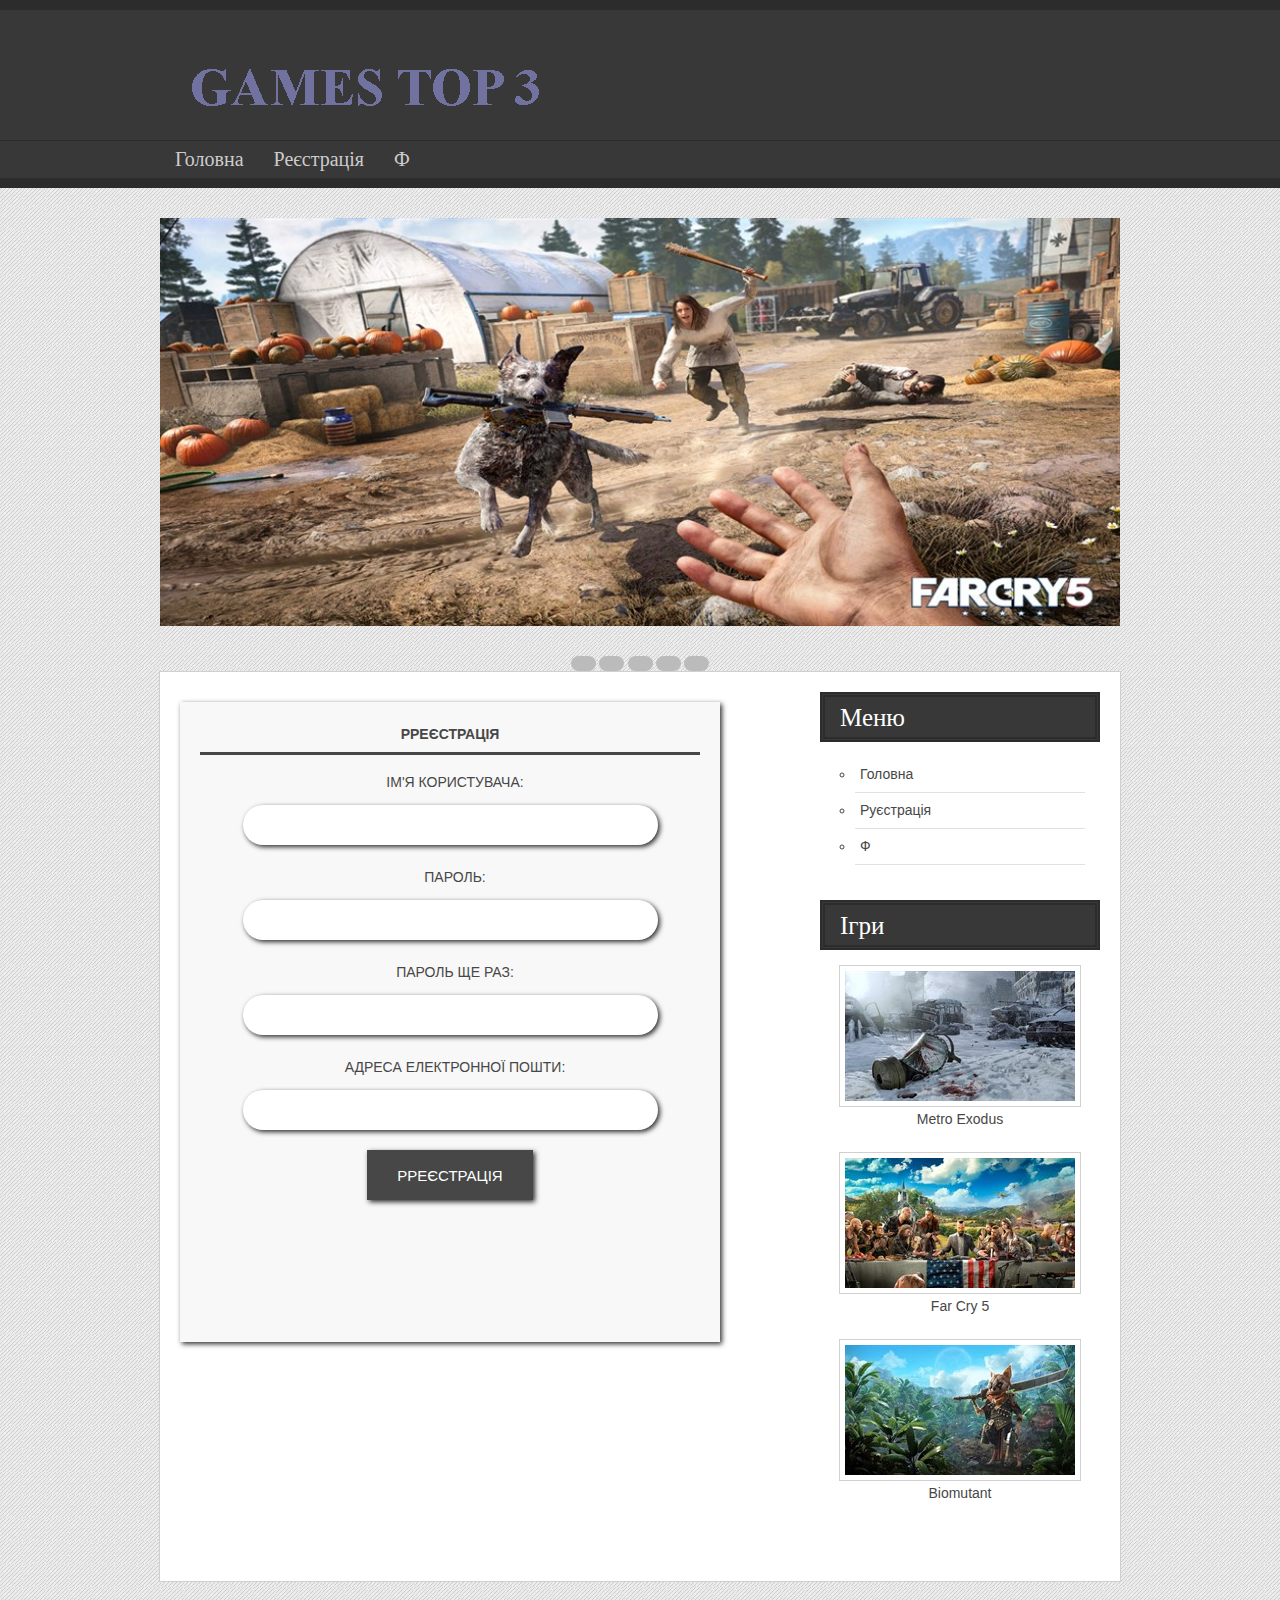
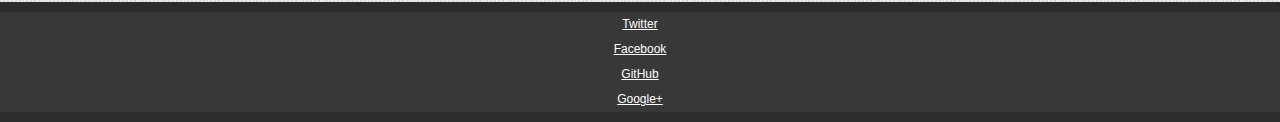
==== Sait/indexForma.html @ daca0c36 "Olexa01" ====
<!DOCTYPE html>
<html lang="en"> 
<head>
	<meta charset="utf-8">
	<title>Games TOP 3 </title>
	<link rel="stylesheet" href="https://stackpath.bootstrapcdn.com/bootstrap/4.1.3/css/bootstrap.min.css" integrity="sha384-MCw98/SFnGE8fJT3GXwEOngsV7Zt27NXFoaoApmYm81iuXoPkFOJwJ8ERdknLPMO" crossorigin="anonymous">
	<script src="https://code.jquery.com/jquery-3.3.1.slim.min.js" integrity="sha384-q8i/X+965DzO0rT7abK41JStQIAqVgRVzpbzo5smXKp4YfRvH+8abtTE1Pi6jizo" crossorigin="anonymous"></script>
    <script src="https://cdnjs.cloudflare.com/ajax/libs/popper.js/1.14.3/umd/popper.min.js" integrity="sha384-ZMP7rVo3mIykV+2+9J3UJ46jBk0WLaUAdn689aCwoqbBJiSnjAK/l8WvCWPIPm49" crossorigin="anonymous"></script>
    <script src="https://stackpath.bootstrapcdn.com/bootstrap/4.1.3/js/bootstrap.min.js" integrity="sha384-ChfqqxuZUCnJSK3+MXmPNIyE6ZbWh2IMqE241rYiqJxyMiZ6OW/JmZQ5stwEULTy" crossorigin="anonymous"></script>
	<meta name="viewport" content="width=device-width, initial-scale=1, maximum-scale=1">
 
	<link rel="stylesheet" href="css/style.css">
    <link rel="stylesheet" href="css/responsive.css">
    
	<link href='./images/favicon.ico' rel='icon' type='image/x-icon'>
</head>
<body>

<header> 
	<div class="wrap-header">
		<div id="logo"><a href="index.html"><img src="./images/logo.png"/></a></div>
	</div>
</header>

<nav>
	<div class="wrap-nav">
		<ul>
			<li><a href="index.html">Головна</a></li>
			<li><a href="indexForma.html">Реєстрація</a></li>
			<li><a href="#">Ф</a></li>

			
		</ul>
	</div>
</nav>



<div class="featured">
	<div class="all">
		<input checked type="radio" name="respond" id="desktop" swidth="942" height="400">
			<article id="slider">
					<input checked type="radio" name="slider" id="switch1">
					<input type="radio" name="slider" id="switch2">
					<input type="radio" name="slider" id="switch3">
					<input type="radio" name="slider" id="switch4">
					<input type="radio" name="slider" id="switch5">
				
				<div id="slides">
					<div id="overflow">
						<div class="image">
							<article><img src="images/1_942x400.jpg"></article>
							<article><img src="images/2_942x400.jpg"></article>
							<article><img src="images/3_942x400.jpg"></article>
							<article><img src="images/4_942x400.jpg"></article>
							<article><img src="images/5_942x400.jpg"></article>
					
					</div>
				</div>
				<div id="controls">
					<label for="switch1"></label>
					<label for="switch2"></label>
					<label for="switch3"></label>
					<label for="switch4"></label>
					<label for="switch5"></label>
			
					
				</div>
				<div id="active">
					<label for="switch1"></label>
					<label for="switch2"></label>
					<label for="switch3"></label>
					<label for="switch4"></label>
					<label for="switch5"></label>
			
				</div>
			</article>
	</div>
</div>

<!--Content-->
<section id="content">
	<div id="main-content">
		<article align="center">

<form >
		<h1 title="Форма регистрации на сайте">РРЕЄСТРАЦІЯ</h1>
		<div class="group">
			<label for="">ІМ'Я КОРИСТУВАЧА:</label>
			<input type="text">
		</div>
		<div class="group">
			<label for="">Пароль:</label>
			<input type="password">
		</div>
		<div class="group">
			<label for="">Пароль ще раз:</label>
			<input type="password">
		</div>
		<div class="group">
			<label for="">Адреса електронної пошти:</label>
			<input type="email">
		</div>
		<div class="group">
			<center><button>РРЕЄСТРАЦІЯ</button></center>
		</div>
	</form>
						
		</article>

	</div>
	<div id="sidebar" class="col-right">
		<section>
			<div class="heading"><h2>Меню</h2></div>
			<div class="content">
				<ul>
					<li><a href="index.html">Головна</a></li>
					<li><a href="indexForma.html">Руєстрація</a></li>
					<li><a href="#">Ф</a></li>
					
				</ul>
			</div>
		</section>
		<section>
			<div class="heading"><h2>Ігри</h2></div>
			<div class="content">
				<div class="post">
					<img src="images/thumb1.jpg"/>
					<h4><a href="#rozdil_1">Metro Exodus</a></h4>
				</div>
				<div class="post">
					<img src="images/thumb2.jpg"/>
					<h4><a href="#rozdil_2">Far Cry 5</a></h4>
				</div>
				<div class="post">
					<img src="images/thumb3.jpg"/>
					<h4><a href="#rozdil_3">Biomutant</a></h4>
				</div>
				
			</div>
		</section>
	</div>
	<div class="clear"></div>
</section>

<footer align="center" >
	<ul class="icons"  >

	    <li><a href="https://twitter.com/?lang=uk" class="icon fa-twitter"><span class="label">Twitter</span></a></li>
		<li><a href="https://www.facebook.com/" class="icon fa-facebook"><span class="label">Facebook</span></a></li>
		<li><a href="https://github.com" class="icon fa-github"><span class="label">GitHub</span></a></li>
		<li><a href="https://plus.google.com" class="icon fa-google-plus"><span class="label">Google+</span></a></li>
	</ul>

</footer>
    <script src="https://cdnjs.cloudflare.com/ajax/libs/popper.js/1.14.3/umd/popper.min.js" integrity="sha384-ZMP7rVo3mIykV+2+9J3UJ46jBk0WLaUAdn689aCwoqbBJiSnjAK/l8WvCWPIPm49" crossorigin="anonymous"></script>
    <script src="https://stackpath.bootstrapcdn.com/bootstrap/4.1.3/js/bootstrap.min.js" integrity="sha384-ChfqqxuZUCnJSK3+MXmPNIyE6ZbWh2IMqE241rYiqJxyMiZ6OW/JmZQ5stwEULTy" crossorigin="anonymous"></script>
	<meta name="viewport" content="width=device-width, initial-scale=1, maximum-scale=1">

</body>
</html>
---- Sait/css/style.css ----
/*Reset */
a,abbr,acronym,address,applet,article,aside,audio,b,blockquote,big,body,center,canvas,caption,cite,code,command,datalist,dd,del,details,dfn,dl,div,dt,em,embed,fieldset,figcaption,figure,font,footer,form,h1,h2,h3,h4,h5,h6,header,hgroup,html,i,iframe,img,ins,kbd,keygen,label,legend,li,meter,nav,object,ol,output,p,pre,progress,q,s,samp,section,small,span,source,strike,strong,sub,sup,table,tbody,tfoot,thead,th,tr,tdvideo,tt,u,ul,var{background:transparent;border:0 none;font-size:100%;margin:0;padding:0;border:0;outline:0;vertical-align:top;}ol, ul {list-style:none;}blockquote, q {quotes:none;}table, table td {padding:0;border:none;border-collapse:collapse;}img {vertical-align:top;}embed {vertical-align:top;}
article, aside, audio, canvas, command, datalist, details, embed, figcaption, figure, footer, header, hgroup, keygen, meter, nav, output, progress, section, source, video {display:block;}
mark, rp, rt, ruby, summary, time {display:inline;}
input, textarea {border:0; padding:0; margin:0; outline: 0;}
iframe {border:0; margin:0; padding:0;}
input, textarea, select {margin:0; padding:0px;}

/* -------------------------------------------- */
/* ------------------Font---------------------- */
/* -------------------------------------------- */
@font-face {
font-family: 'BebasNeueRegular';
src: url('../font/BebasNeue-webfont.eot');
src: url('../font/BebasNeue-webfont.eot?#iefix') format('embedded-opentype'),
url('../font/BebasNeue-webfont.woff') format('woff'),
url('../font/BebasNeue-webfont.ttf') format('truetype'),
url('../font/BebasNeue-webfont.svg#BebasNeueRegular') format('svg');
font-weight: normal;
font-style: normal;
}
/* -------------------------------------------- */
/* ------------------Style---------------------- */
/* -------------------------------------------- */
html, body {width:100%; padding:0; margin:0;}
body {background: url('../images/pattern.png') ;color: #474747;font: 12px/25px Arial, Helvetica, sans-serif;}

/*-------------------------*/
a{color: #474747;text-decoration: none;}
a:hover {color: #DA251D; text-decoration: none;}

a.button, input.button {cursor: pointer;color: #ffffff;	line-height: 14px;	font-family: 'BebasNeueRegular';	font-size: 20px;	font-weight: normal;	background: #383838;border:3px solid #2C2C2C; -webkit-border-radius: 4px;-moz-border-radius: 4px;-khtml-border-radius: 4px;border-radius: 4px;}
a.button {	display: inline-block;	text-decoration: none;	padding: 8px 12px 6px 12px;}
input.button {	margin: 0;	border: 0;	height: 24px;	padding: 5px 12px 5px 12px;}
a.button:hover, input.button:hover {}

.clear{content: "\0020"; display: block; height: 0; clear: both; visibility: hidden; }

/*-------------header */
header {background:#383838; height: 130px; border-top:10px solid #2C2C2C; border-bottom:1px solid #2C2C2C;}
.wrap-header{width:960px; position:relative; margin: 0px auto;}

header #logo {position:absolute; top:40px; left: 30px; width: 100%;}

header #search {position: absolute;top: 60px;right: 20px;	width: 208px;z-index: 15;}
header .button-search {	position: absolute;	left: 0px;	background: url('../images/button-search.png') center center no-repeat;	width: 28px;	height: 24px;	border-right: 1px solid #CCCCCC;	cursor: pointer;}
header #search input {	background: #FFF;	padding: 1px 1px 1px 33px;	width: 172px;	height: 21px;	border: 1px solid #CCCCCC;	-webkit-border-radius: 3px 3px 3px 3px;	-moz-border-radius: 3px 3px 3px 3px;	-khtml-border-radius: 3px 3px 3px 3px;	border-radius: 3px 3px 3px 3px;}

/*------------navigation */
.wrap-nav{width:960px; margin:0px auto; position:relative; }
nav {height: 37px; margin-bottom:20px; background:#383838; border-bottom:10px solid #2C2C2C; }
nav ul {list-style: none;margin: 0;padding: 0;}
nav ul li {position: relative;float: left;padding: 6px 5px 0px 5px; background:#383838;}
nav ul li a {font-size: 20px; line-height:14px;color: #CCC;display: block;padding: 6px 10px;margin-bottom: 5px;z-index: 6;position: relative;font-family: 'BebasNeueRegular'}
nav ul li:hover a{color:#ffffff;}

/*-------------Featured*/
/*-------------content */
#content {width:960px; margin:0 auto; background-color:#FFF; border:1px solid #D0D0D0;}

#main-content{width:600px;float: left; display: inline; padding:20px;}
#main-content article{ font-size:14px; margin:10px 0px 50px 0px; display:inline-block;}
#main-content article .heading{}
#main-content article h2{font-family: 'BebasNeueRegular'; font-size:25px; line-height:25px; font-weight:normal;}
#main-content article img{padding:5px; border:1px solid #999; display:inline-block; margin:10px 0;}
#main-content article p{margin-bottom:10px;}
#main-content article .info{background-color:#EFEFEF; padding:15px; border:1px solid #D0D0D0; line-height:32px;}
#main-content article .more{float:right;}

#sidebar{width:280px;float: left; display: inline; padding:20px;}
#sidebar section{margin-bottom:20px;}
#sidebar .heading{ padding:10px 5px 5px 5px; border:5px double #2C2C2C; background-color:#383838;}
#sidebar .heading h2{font-family: 'BebasNeueRegular';font-size:25px; font-weight:normal; display:inline; padding:0 10px; color:#ffffff; }
#sidebar .content{padding:15px}
#sidebar .content ul{ font-size:14px; list-style-type:circle; margin-left:20px;}
#sidebar .content ul li{border-bottom: 1px solid #E1E1E1; padding:5px;}
#sidebar .content .post {margin-bottom: 20px; text-align:center;}
#sidebar .content .post h4{ font-size:14px; font-weight:normal;}
#sidebar .content .post img{ padding:5px; border:1px solid #D0D0D0; display:inline-block;}
#sidebar .content .post p{color:#A3A3A3; font-style:italic;}

/*------------footer */ 
.wrap-footer{width:960px; margin: 0px auto; padding:10px 0px; color:#ffffff; text-align:center; }
footer {background-color:#383838; border-top:10px solid #2C2C2C; border-bottom:10px solid #2C2C2C; margin-top:20px;}
footer a{color:#ffffff; text-decoration:underline;}





#slider { /*положение слайдера*/
    position: relative;
	text-align: center;
    top: 10px;
}

#slider{ /*центровка слайдера*/
	margin: 0 auto;
}

#slides article{ /*все изображения справа друг от доруга*/
	width: 20%;
	float: left;
}

#slides .image{ /*устанавливает общий размер блока с изображениями*/
	width: 500%;
	line-height: 0;
}

#overflow{ /*сркывает все, что находится за пределами этого блока*/
	width: 100%;
	overflow: hidden;
}

article img{ /*размер изображений слайдера*/
	width: 100%;
}

#desktop:checked ~ #slider{ /*размер всего слайдера*/
	max-width: 960px; /*максимальнная длинна*/
}

/*настройка переключения и положения для левой стрелки*/
/*если свич1-5 активны, то идет обращение к лейблу из блока с id контролс*/
#switch1:checked ~ #controls label:nth-child(5), 
#switch2:checked ~ #controls label:nth-child(1),
#switch3:checked ~ #controls label:nth-child(2),
#switch4:checked ~ #controls label:nth-child(3),
#switch5:checked ~ #controls label:nth-child(4){
	background: url('prev.png') no-repeat; /*заливка фона картинкой без повторений*/
	float: left;
	margin: 0 0 0 -84px; /*сдвиг влево*/
	display: block;
	height: 68px;
	width: 68px;
}

/*настройка переключения и положения для правой стрелки*/
#switch1:checked ~ #controls label:nth-child(2), 
#switch2:checked ~ #controls label:nth-child(3),
#switch3:checked ~ #controls label:nth-child(4),
#switch4:checked ~ #controls label:nth-child(5),
#switch5:checked ~ #controls label:nth-child(1){
	background: url('next.png') no-repeat; /*заливка фона картинкой без повторений*/
	float: right;
	margin: 0 -84px 0 0; /*сдвиг вправо*/
	display: block;
	height: 68px;
	width: 68px;
}

label, a{ /*при наведении на стрелки или переключатели - курсор изменится*/
	cursor: pointer;
}

.all input{ /*скрывает стандартные инпуты (чекбоксы) на странице*/
	display: none;
}

/*позиция изображения при активации переключателя*/
#switch1:checked ~ #slides .image{
	margin-left: 0;
}

#switch2:checked ~ #slides .image{
	margin-left: -100%;
}

#switch3:checked ~ #slides .image{
	margin-left: -200%;
}

#switch4:checked ~ #slides .image{
	margin-left: -300%;
}

#switch5:checked ~ #slides .image{
	margin-left: -400%;
}
#switch6:checked ~ #slides .image{
	margin-left: -400%;
}
#switch7:checked ~ #slides .image{
	margin-left: -400%;
}
#switch8:checked ~ #slides .image{
	margin-left: -400%;
}
#switch9:checked ~ #slides .image{
	margin-left: -400%;
}

#controls{ /*положение блока всех управляющих элементов*/
	margin: -25% 0 0 0;
	width: 100%;
	height: 50px;
}

#active label{ /*стиль отдельного переключателя*/
	border-radius: 10px; /*скругление углов*/
	display: inline-block; /*расположение в строку*/
	width: 15px;
	height: 15px;
	background: #bbb;
}

#active{ /*расположение блока с переключателями*/
	margin: 23% 0 0;
	text-align: center;
}

#active label:hover{ /*поведение чекбокса при наведении*/
	background: #76c8ff;
	border-color: #777 !important; /*выполнение в любом случае*/
}

/*цвет активного лейбла при активации чекбокса*/
#switch1:checked ~ #active label:nth-child(1),
#switch2:checked ~ #active label:nth-child(2),
#switch3:checked ~ #active label:nth-child(3),
#switch4:checked ~ #active label:nth-child(4),
#switch5:checked ~ #active label:nth-child(5),
#switch6:checked ~ #active label:nth-child(6),
#switch7:checked ~ #active label:nth-child(7),
#switch8:checked ~ #active label:nth-child(8),
#switch9:checked ~ #active label:nth-child(9){
	background: #18a3dd;
	border-color: #18a3dd !important;
}

#slides .image{ /*анимация пролистывания изображений*/
	transition: all 800ms cubic-bezier(0.770, 0.000, 0.175, 1.000);
}

#controls label:hover{ /*прозрачность стрелок при наведении*/
	opacity: 0.6;
}

#controls label{ /*прозрачность стрелок при отводе курсора*/
	transition: opacity 0.2s ease-out;
}


/* forma */
h1 {
	cursor: help;
	margin: 0;
	text-transform: uppercase;
	padding-bottom: 5px;
	border-bottom: 3px solid #474747;
}
form {
	margin: 0 auto;
	background: rgba(248,248,248);
	

	width: 500px;
	height: 600px;
	padding: 20px;
	box-shadow: 2px 2px 5px rgba(0,0,0,0.82);
}
.group {
	margin: 10px;
	padding: 5px;
}
label {
	padding-left: 10px;
	text-transform: uppercase;
}
input {
	margin-top: 10px;
	height: 40px;
	width: 400px;
	border-radius: 20px/20px;
	border: none;
	padding-left: 15px;
	font-size: 18px;
	box-shadow: 2px 2px 5px rgba(0,0,0,0.82);
}
input:focus {
	border: 2px solid #6c00ff;
	transform: translateX(15px);
	width: 385px;
}
button {
	cursor: pointer;
	padding: 10px 30px;
	height: 50px;
	color: #fff;
	background: #474747;
	border: none;
	text-transform: uppercase;
	font-size: 15px;
	box-shadow: 2px 2px 5px rgba(0,0,0,0.82);
}
button:hover {
	opacity: .80;
	font-weight: bold;
	transform: scale(1.1);
}
---- Sait/css/responsive.css ----
html {
   -webkit-text-size-adjust: none;
}
.video embed,
.video object,
.video iframe {
   width: 100%;
   height: auto;
}
img{
	max-width:100%;
	height: auto;
   	width: auto\9; /* ie8 */
}

@media only screen and (min-width: 768px) and (max-width: 959px) {
	.wrap-header, .wrap-footer, .wrap-nav, #content, .featured{width:768px;}
	#sidebar{width:184px;}
	#main-content{width:504px;}
	.featured .col-1-3{width:29%;}
}

@media only screen and (max-width: 767px) {
	.wrap-header, .wrap-footer, .wrap-nav, #content, #main-content, #sidebar, .featured{width:100%; margin:0px; padding:0px;}
	.wrap-header {margin-top: 0px;height:150px;}
	.wrap-header #logo{top:40px;}
	.wrap-header #search {top: 5px;left: 5px;}
	.featured{display:none;}
}

@media only screen and (min-width: 480px) and (max-width: 767px) {
}

@media only screen and (max-width: 479px) {
	.wrap-header{height: 170px;}
	.wrap-header #logo{top: 60px; left:10px;}
	#main-content img{width:80%; height: 80%;}
	#main-content p{display:inline-block;}
}
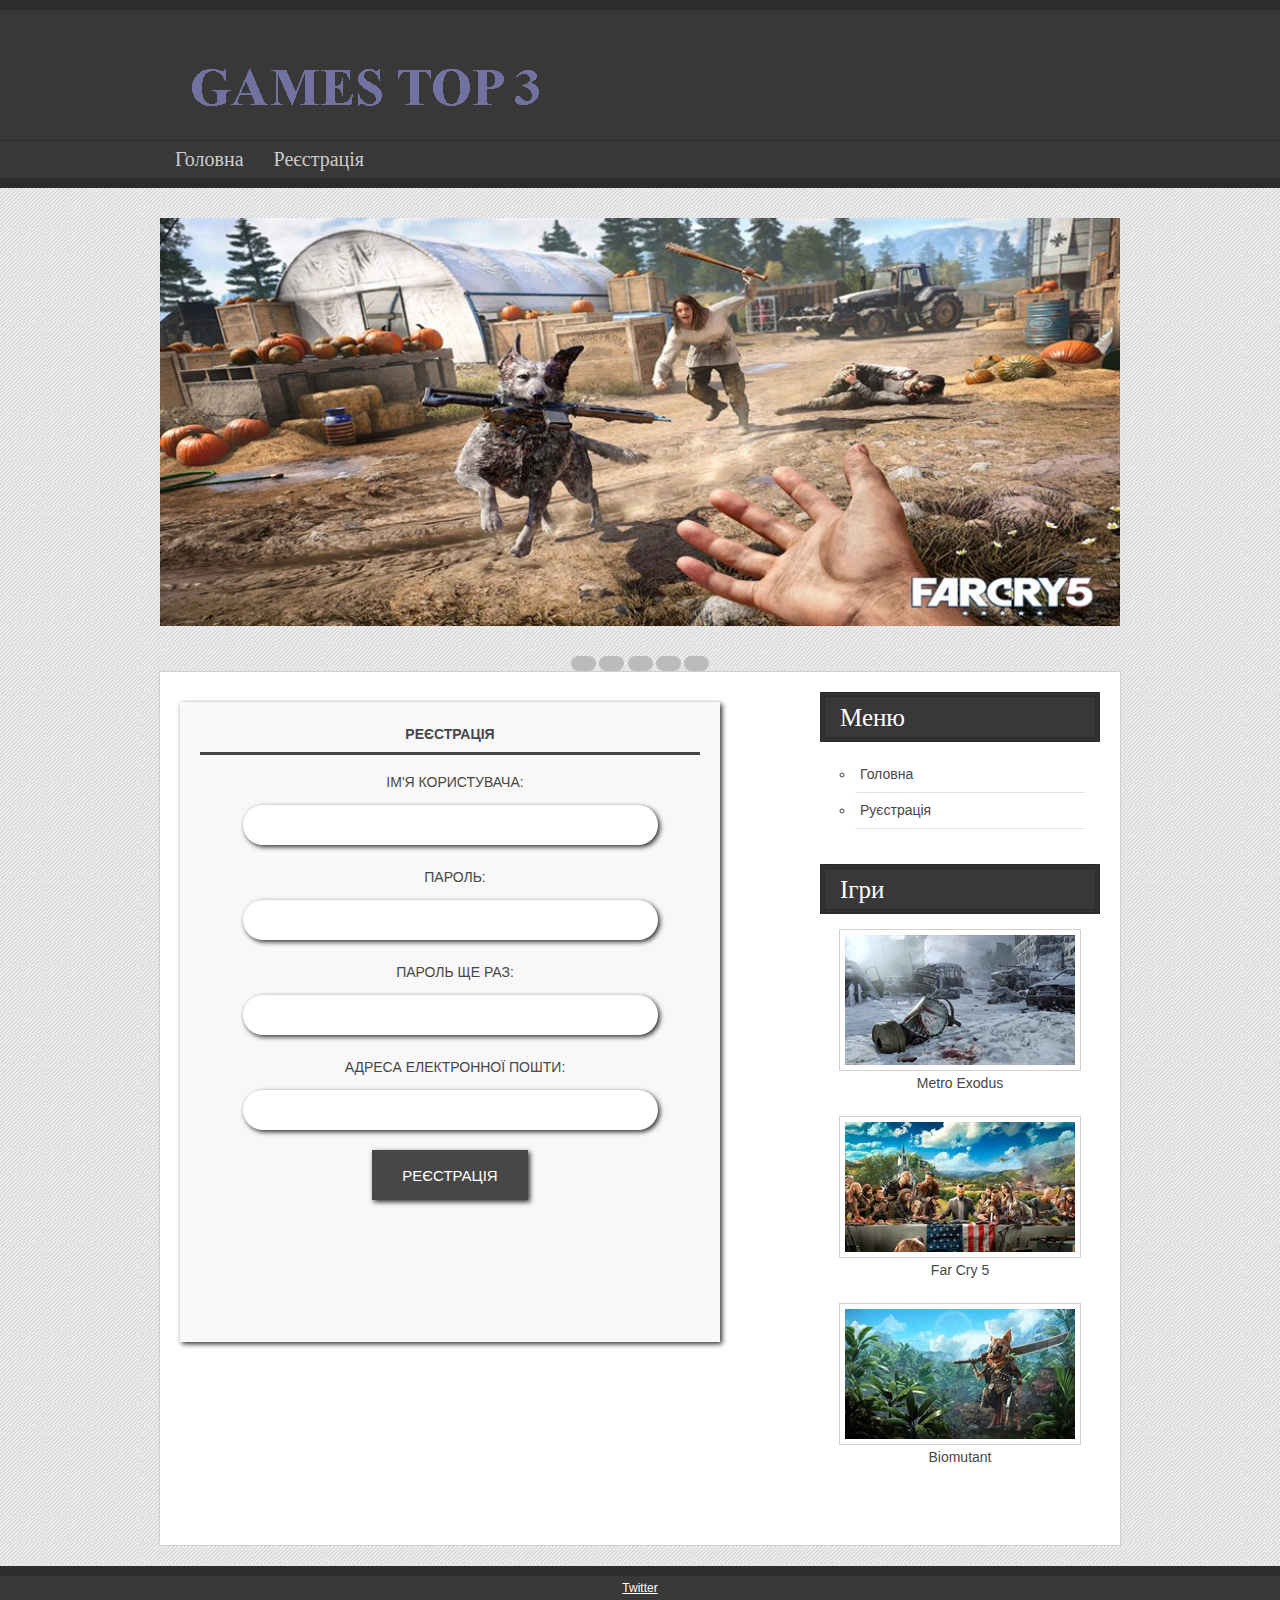
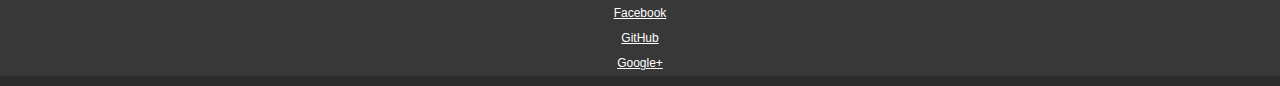
==== commit 8da5a512: "Olexa01" ====
--- a/Sait/indexForma.html
+++ b/Sait/indexForma.html
@@ -27,7 +27,7 @@
 		<ul>
 			<li><a href="index.html">Головна</a></li>
 			<li><a href="indexForma.html">Реєстрація</a></li>
-			<li><a href="#">Ф</a></li>
+		
 
 			
 		</ul>
@@ -84,7 +84,7 @@
 		<article align="center">
 
 <form >
-		<h1 title="Форма регистрации на сайте">РРЕЄСТРАЦІЯ</h1>
+		<h1 title="Форма регистрации на сайте">РЕЄСТРАЦІЯ</h1>
 		<div class="group">
 			<label for="">ІМ'Я КОРИСТУВАЧА:</label>
 			<input type="text">
@@ -102,7 +102,7 @@
 			<input type="email">
 		</div>
 		<div class="group">
-			<center><button>РРЕЄСТРАЦІЯ</button></center>
+			<center><button>РЕЄСТРАЦІЯ</button></center>
 		</div>
 	</form>
 						
@@ -116,7 +116,7 @@
 				<ul>
 					<li><a href="index.html">Головна</a></li>
 					<li><a href="indexForma.html">Руєстрація</a></li>
-					<li><a href="#">Ф</a></li>
+			
 					
 				</ul>
 			</div>
